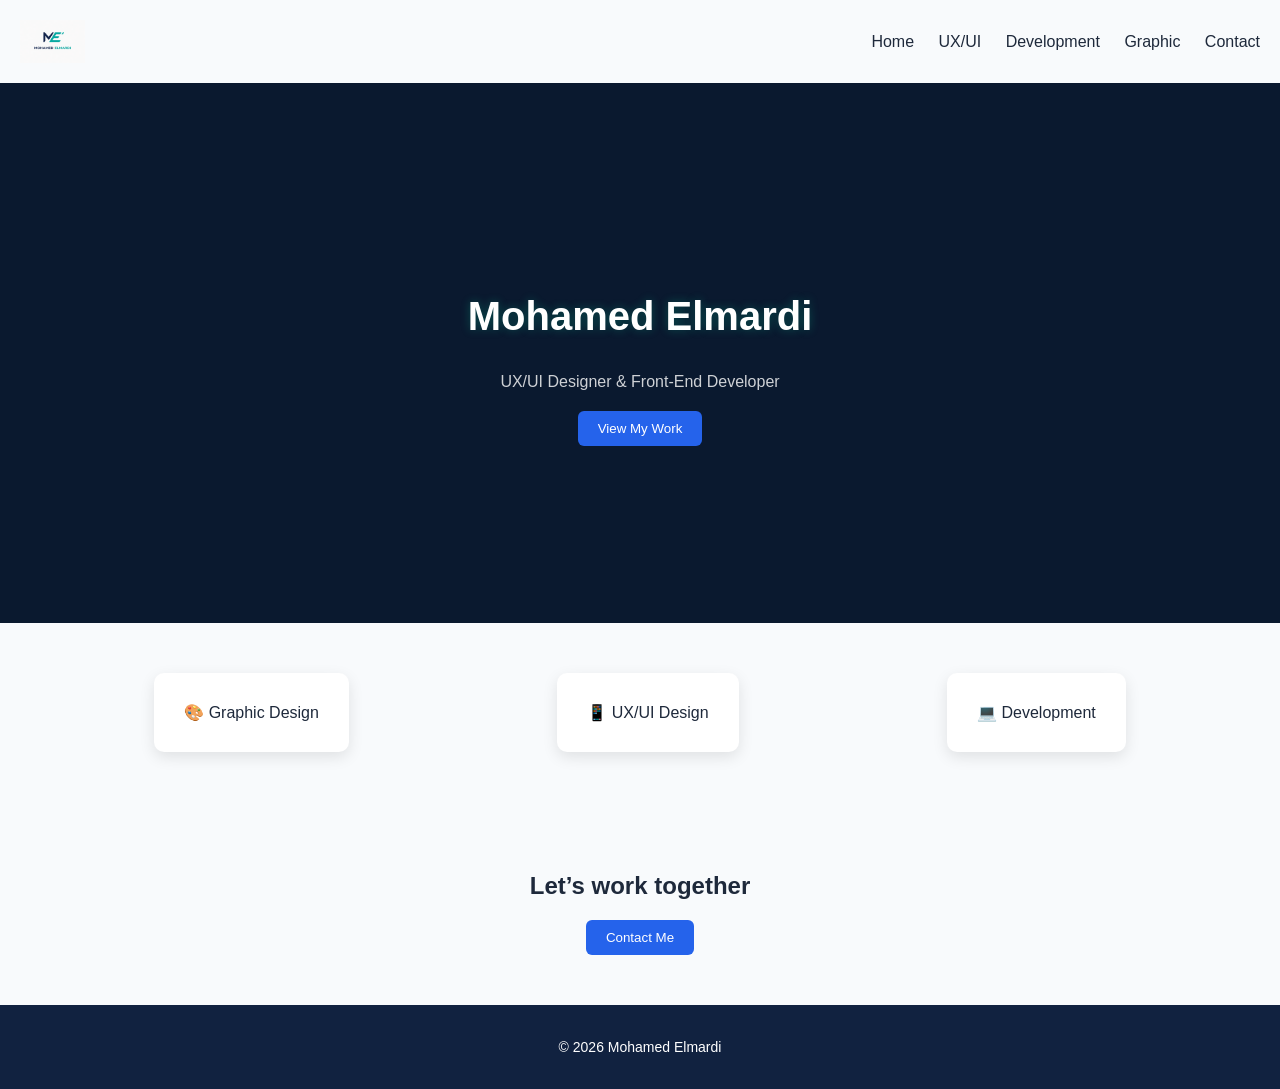
==== index.html @ 0a98a74f "Add files via upload" ====
<!DOCTYPE html>
<html lang="en">
<head>
  <meta charset="UTF-8">
  <title>Mohamed Elmardi</title>
  <link rel="stylesheet" href="style.css">
</head>

<body>

<header class="navbar">
  <img src="image/Logo moderno con iniciales _ME_.png" alt="logo" width="65">
<nav>
  <a href="index.html">Home</a>
  <a href="ux-ui.html">UX/UI</a>
  <a href="dev.html">Development</a>
  <a href="graphic.html">Graphic</a>
  <a href="contact.html">Contact</a>
</nav>
</header>

<section class="hero">
  <div class="hero-text">
    <h1>Mohamed Elmardi</h1>
    <p>UX/UI Designer & Front-End Developer</p>
    <a href="ux-ui.html">
    <button>View My Work</button>
    </a>
  </div>
</section>

<section class="services">

  <a href="graphic.html" class="card">
    🎨 Graphic Design
  </a>

  <a href="ux-ui.html" class="card">
    📱 UX/UI Design
  </a>

  <a href="dev.html" class="card">
    💻 Development
  </a>

</section>

<section class="contact">
  <h2>Let’s work together</h2>
  <a href="#">
    <button>Contact Me</button>
  </a>
</section>

<script>
const elements = document.querySelectorAll(".card");

const observer = new IntersectionObserver(entries => {
  entries.forEach(entry => {
    if(entry.isIntersecting){
      entry.target.classList.add("show");
    }
  });
});

elements.forEach(el => observer.observe(el));
</script>

<footer class="footer">
  <p>© 2026 Mohamed Elmardi</p>
</footer>
</body>
</html>
---- style.css ----
/* =========================
   🌍 GLOBAL
========================= */

* {
  box-sizing: border-box;
}

html {
  scroll-behavior: smooth;
}

body {
  margin: 0;
  font-family: 'Inter', sans-serif;
  background: #0A192F;
  color: white;
}

img {
  max-width: 100%;
  display: block;
}

/* =========================
   🔝 NAVBAR
========================= */

.navbar {
  display: flex;
  justify-content: space-between;
  align-items: center;
  padding: 20px;
  background: #F8FAFC;
  position: sticky;
  top: 0;
  z-index: 1000;
}

.navbar a {
  margin-left: 20px;
  text-decoration: none;
  color: #1E293B;
  font-weight: 500;
}

.navbar a:hover {
  color: #00C896;
}

/* =========================
   🚀 HERO
========================= */

.hero {
  padding: 100px 20px;
  text-align: center;
  height: 60vh;
  display: flex;
  justify-content: center;
  align-items: center;
  flex-direction: column;
}

.hero h1 {
  font-size: 40px;
  text-shadow: 0 0 10px rgba(0,200,150,0.3);
}

.hero p {
  opacity: 0.8;
  margin-bottom: 20px;
}

/* =========================
   💼 HERO PAGES
========================= */

.page-hero,
.project-hero {
  background: linear-gradient(135deg, #0A192F, #112240);
  text-align: center;
}

.page-hero {
  padding: 80px 20px;
}

.project-hero {
  padding: 120px 20px;
}

.page-hero h1,
.project-hero h1 {
  font-size: 42px;
  margin-bottom: 10px;
}

.page-hero p,
.project-hero p {
  opacity: 0.8;
}

/* =========================
   📦 SECTIONS
========================= */

.section {
  padding: 60px 20px;
  background: #F8FAFC;
  color: #1E293B;
}

.section:nth-child(even) {
  background: #ffffff;
}

.section h2 {
  margin-bottom: 10px;
}

.section p {
  line-height: 1.6;
}

.section-title {
  text-align: center;
  margin-bottom: 50px;
  font-size: 28px;
}

/* =========================
   🧩 LAYOUT
========================= */

.two-columns {
  display: flex;
  gap: 40px;
}

.two-columns div {
  flex: 1;
}

/* =========================
   🧱 SERVICES
========================= */

.services {
  display: flex;
  justify-content: space-around;
  padding: 50px;
  background: #F8FAFC;
  color: #1E293B;
}

.services a {
  text-decoration: none;
  color: inherit;
}

/* =========================
   🪪 CARD
========================= */

.card {
  background: white;
  padding: 30px;
  border-radius: 10px;
  box-shadow: 0 5px 15px rgba(0,0,0,0.1);
  transition: 0.5s ease;
  opacity: 0;
  transform: translateY(40px);
}

.card:hover {
  transform: translateY(-10px);
}

.show {
  opacity: 1;
  transform: translateY(0);
}

/* =========================
   📁 PROJECTS
========================= */

.projects {
  padding: 80px 20px;
}

.grid {
  display: grid;
  grid-template-columns: repeat(auto-fit, minmax(250px, 1fr));
  gap: 20px;
}

.project {
  background: #112240;
  border-radius: 12px;
  overflow: hidden;
  box-shadow: 0 10px 25px rgba(0,0,0,0.2);
  transition: 0.3s ease;
  text-decoration: none;
  color: inherit;
}

.project:hover {
  transform: translateY(-6px);
}

.project img {
  width: 100%;
  height: 200px;
  object-fit: cover;
}

.project-content {
  padding: 20px;
}

.project-content h3 {
  margin-bottom: 10px;
}

.project-content p {
  font-size: 14px;
  opacity: 0.8;
}

/* ===== project meta ===== */

.project-meta {
  margin-top: 15px;
  display: flex;
  gap: 10px;
  flex-wrap: wrap;
  font-size: 12px;
}

.project-meta span {
  background: rgba(255,255,255,0.08);
  padding: 5px 10px;
  border-radius: 6px;
}

/* =========================
   🔘 BUTTONS
========================= */

button {
  background: #2563EB;
  border: none;
  padding: 10px 20px;
  color: white;
  cursor: pointer;
  border-radius: 6px;
  font-weight: 500;
  transition: 0.3s ease;
}

button:hover {
  background: #00C896;
  transform: scale(1.05);
}

.project-link {
  display: inline-block;
  margin-top: 10px;
  color: #00C896;
  font-weight: 500;
}

/* =========================
   📸 IMAGE GRID
========================= */

.image-grid {
  display: flex;
  gap: 20px;
  flex-wrap: wrap;
}

.image-grid img {
  max-width: 300px;
  border-radius: 10px;
}

/* =========================
   👤 PERSONA
========================= */

.persona {
  text-align: center;
}

.persona img {
  width: 200px;
  height: 200px;
  border-radius: 10px;
  margin-bottom: 10px;
}

/* =========================
   📢 CTA
========================= */

.cta {
  text-align: center;
  padding: 80px 20px;
  background: #0A192F;
}

.cta p {
  opacity: 0.8;
}

/* =========================
   🔙 BACK
========================= */

.back-btn {
  display: inline-block;
  margin: 20px;
  color: #00C896;
  text-decoration: none;
}

/* =========================
   📞 CONTACT
========================= */

.contact {
  text-align: center;
  padding: 50px;
  background: #F8FAFC;
  color: #1E293B;
}

.contact-page {
  display: flex;
  justify-content: center;
  align-items: center;
  height: 80vh;
}

.contact-card {
  background: #112240;
  padding: 40px;
  border-radius: 15px;
  text-align: center;
  max-width: 400px;
}

.contact-card img {
  width: 120px;
  height: 120px;
  border-radius: 50%;
  margin-bottom: 15px;
}

.contact-links {
  display: flex;
  justify-content: center;
  gap: 15px;
  margin-bottom: 20px;
}

.contact-links a {
  text-decoration: none;
  color: #00C896;
}

.contact-links a:hover {
  text-decoration: underline;
}

/* =========================
   📦 FOOTER
========================= */

.footer {
  text-align: center;
  padding: 20px;
  background: #112240;
  font-size: 14px;
}

/* =========================
   📱 RESPONSIVE
========================= */

@media (max-width: 768px) {

  .services {
    flex-direction: column;
    gap: 20px;
    padding: 20px;
  }

  .grid {
    grid-template-columns: 1fr;
  }

  .navbar {
    flex-direction: column;
    align-items: center;
  }

  .two-columns {
    flex-direction: column;
  }

  .hero h1 {
    font-size: 28px;
  }
}

.contact-desc {
  font-size: 14px;
  opacity: 0.8;
  margin-bottom: 20px;
}
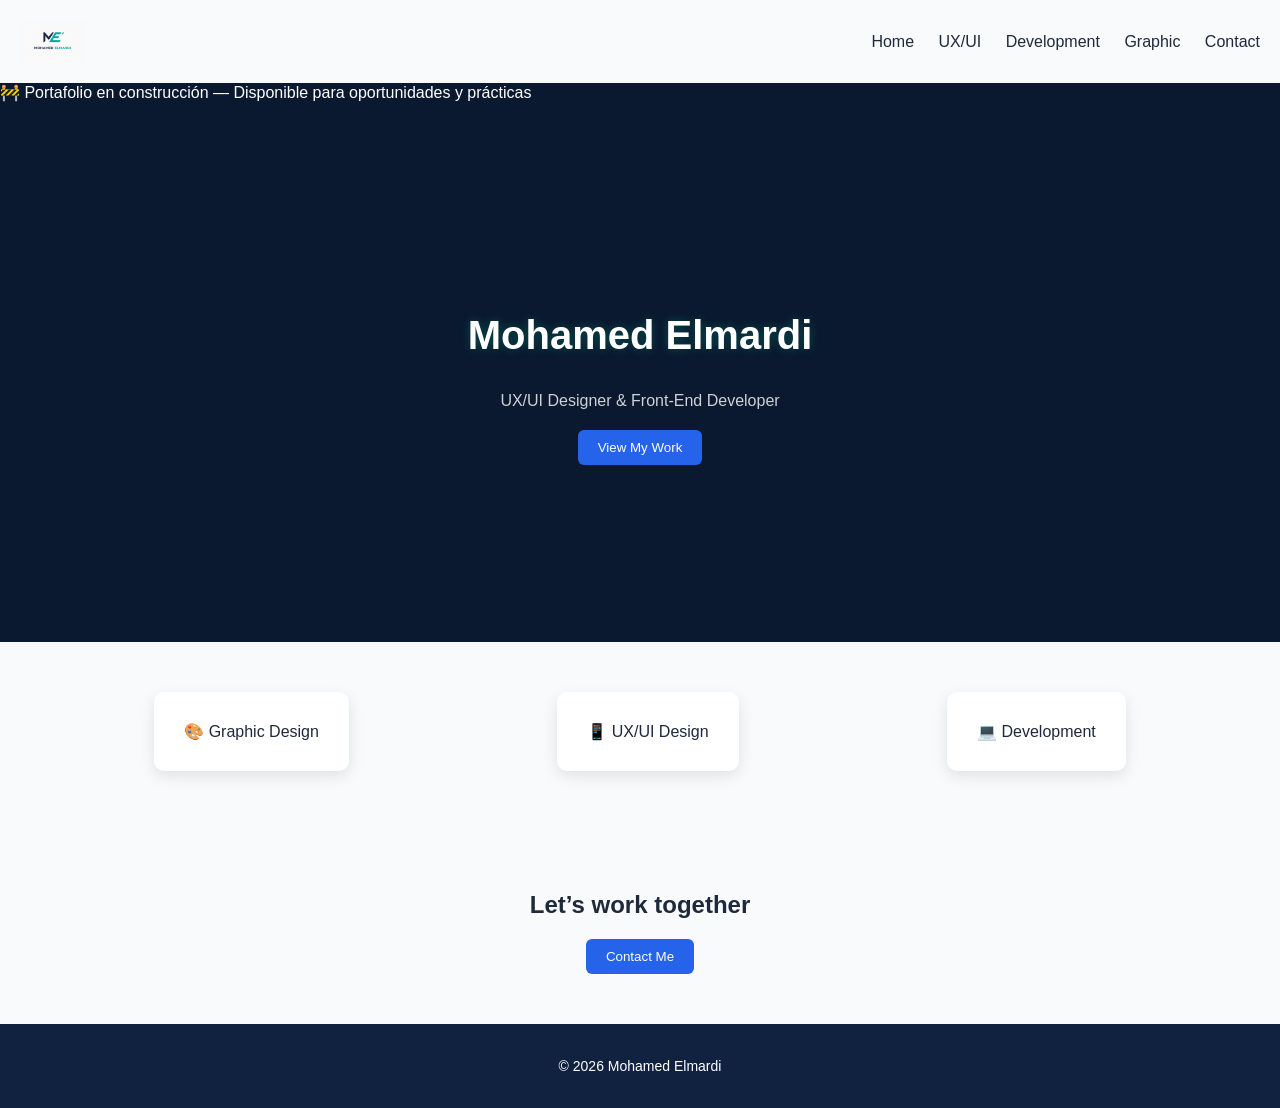
==== commit f77deff8: "Update index.html" ====
--- a/index.html
+++ b/index.html
@@ -18,7 +18,10 @@
   <a href="contact.html">Contact</a>
 </nav>
 </header>
-
+<div class="work-in-progress">
+  🚧 Portafolio en construcción — Disponible para oportunidades y prácticas
+</div>
+  
 <section class="hero">
   <div class="hero-text">
     <h1>Mohamed Elmardi</h1>
@@ -70,4 +73,4 @@
   <p>© 2026 Mohamed Elmardi</p>
 </footer>
 </body>
-</html>+</html>
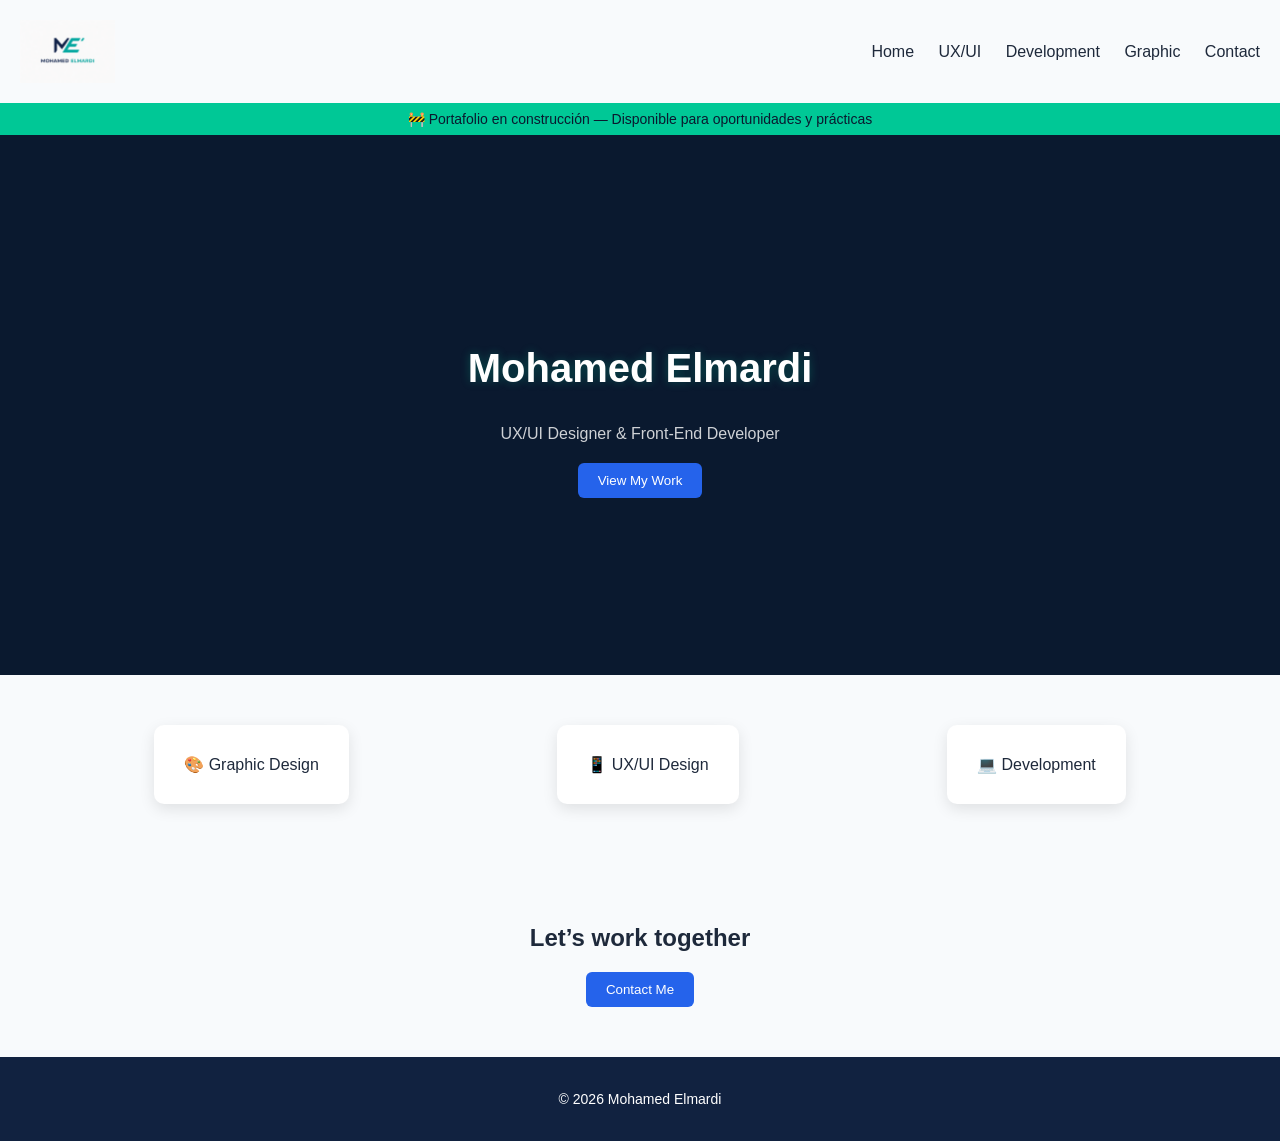
==== commit 0c1ad87e: "Update index.html" ====
--- a/index.html
+++ b/index.html
@@ -9,7 +9,7 @@
 <body>
 
 <header class="navbar">
-  <img src="image/Logo moderno con iniciales _ME_.png" alt="logo" width="65">
+  <img src="image/Logo moderno con iniciales _ME_.png" alt="logo" width="95">
 <nav>
   <a href="index.html">Home</a>
   <a href="ux-ui.html">UX/UI</a>
--- a/style.css
+++ b/style.css
@@ -421,4 +421,13 @@
   font-size: 14px;
   opacity: 0.8;
   margin-bottom: 20px;
-}+}
+
+.work-in-progress {
+  background: #00C896;
+  color: #0A192F;
+  text-align: center;
+  padding: 8px;
+  font-size: 14px;
+  font-weight: 500;
+}
